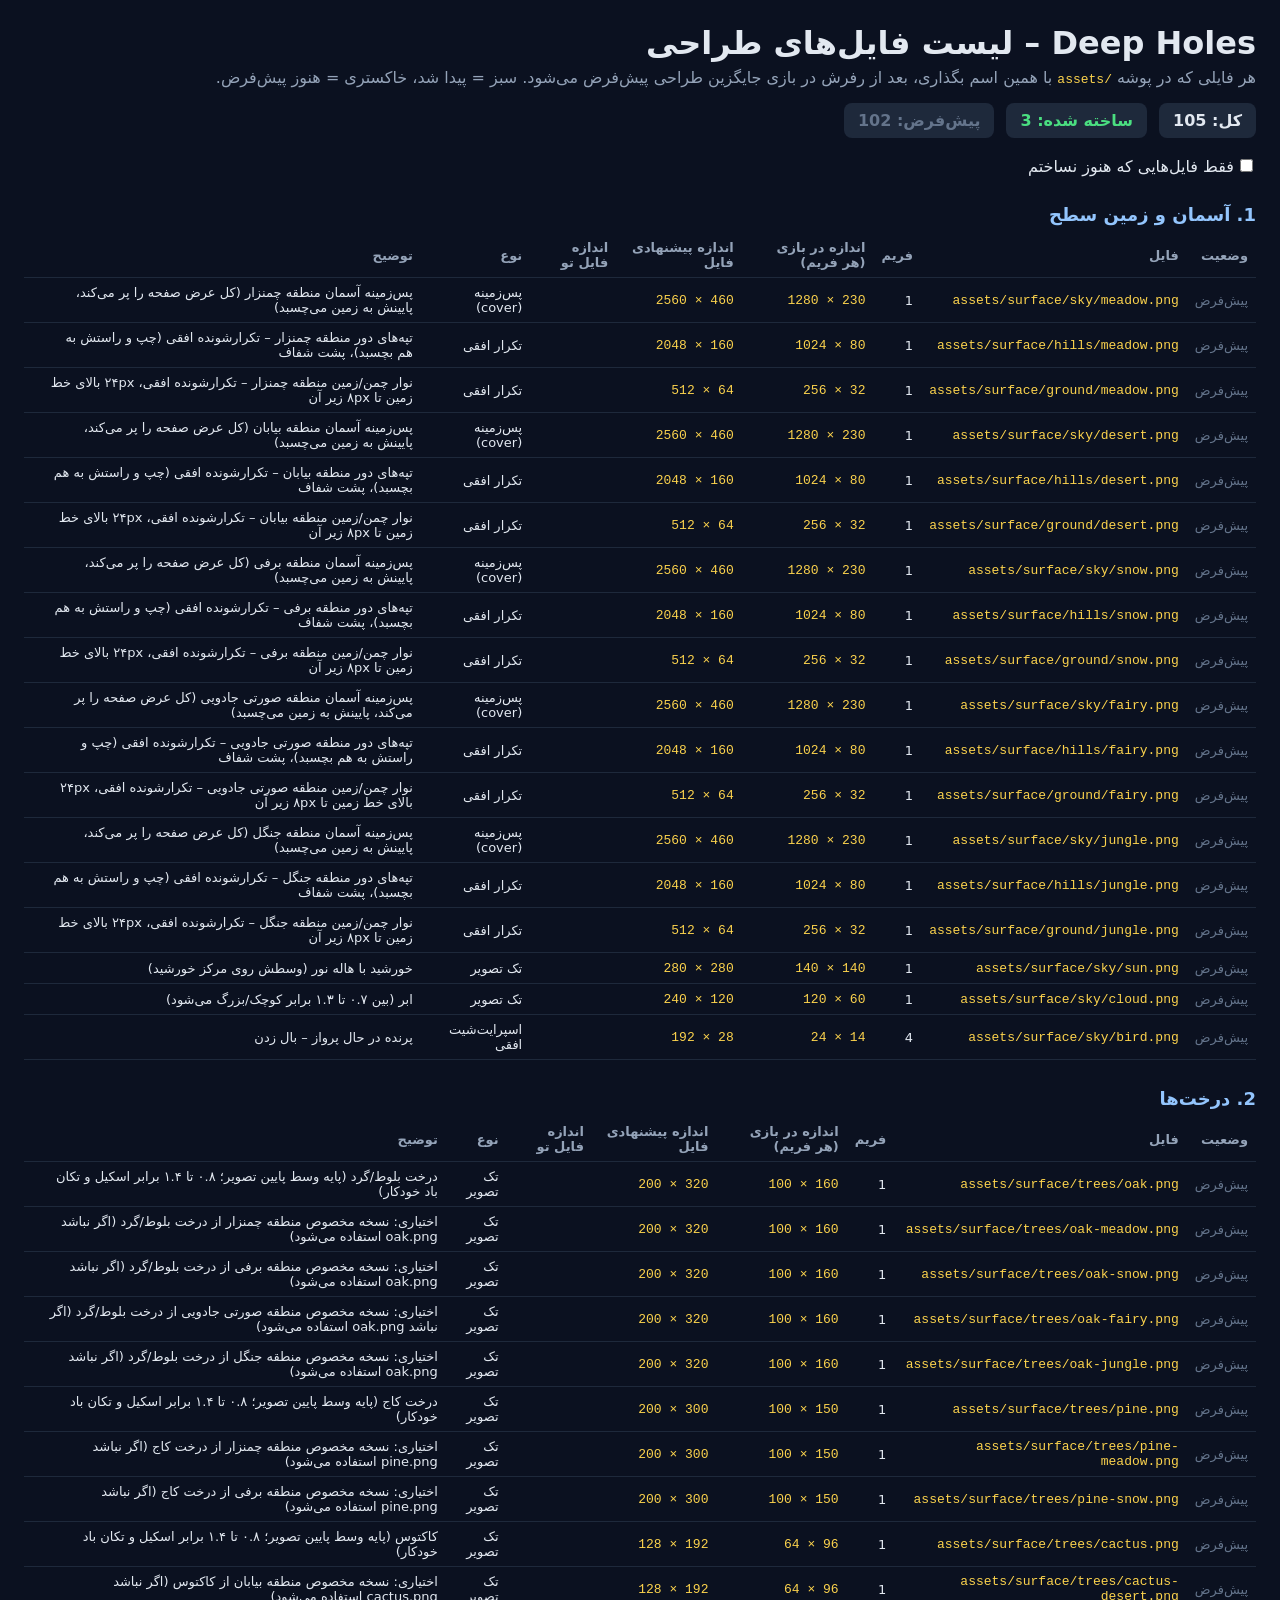
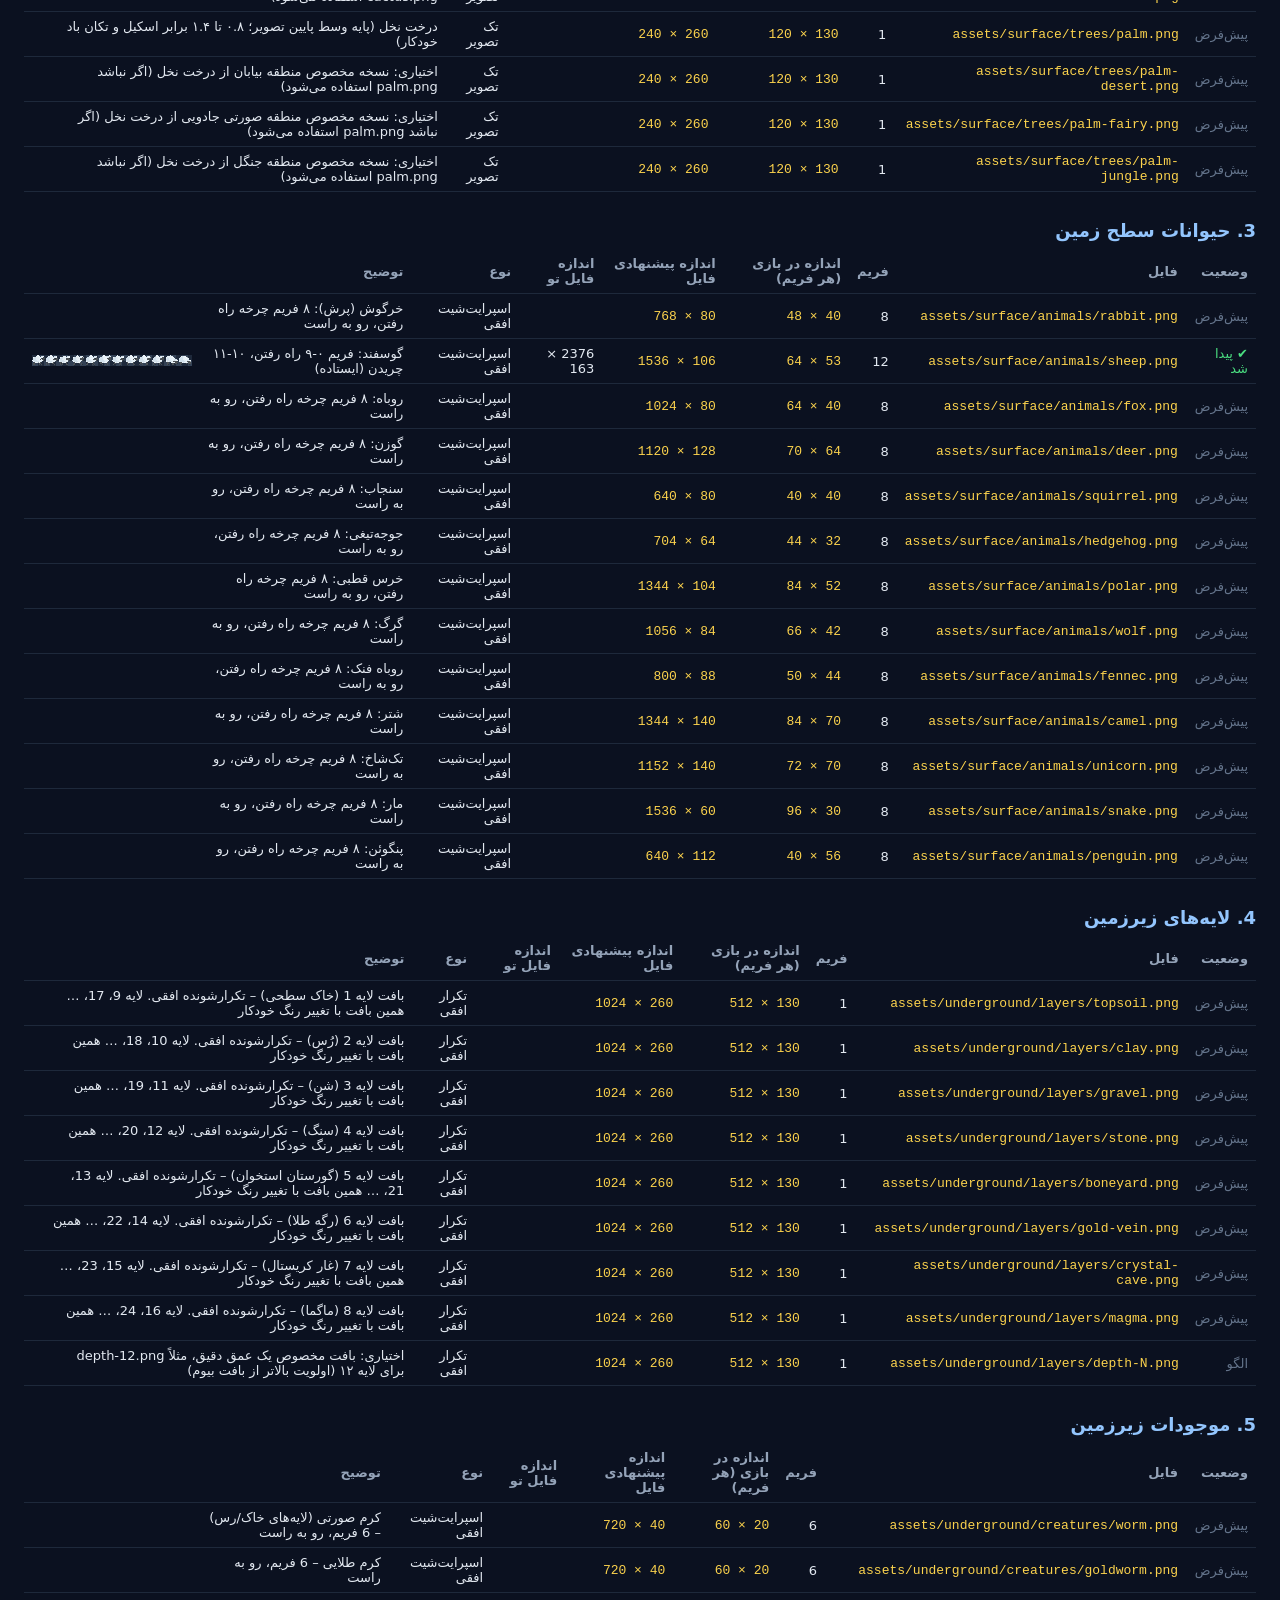
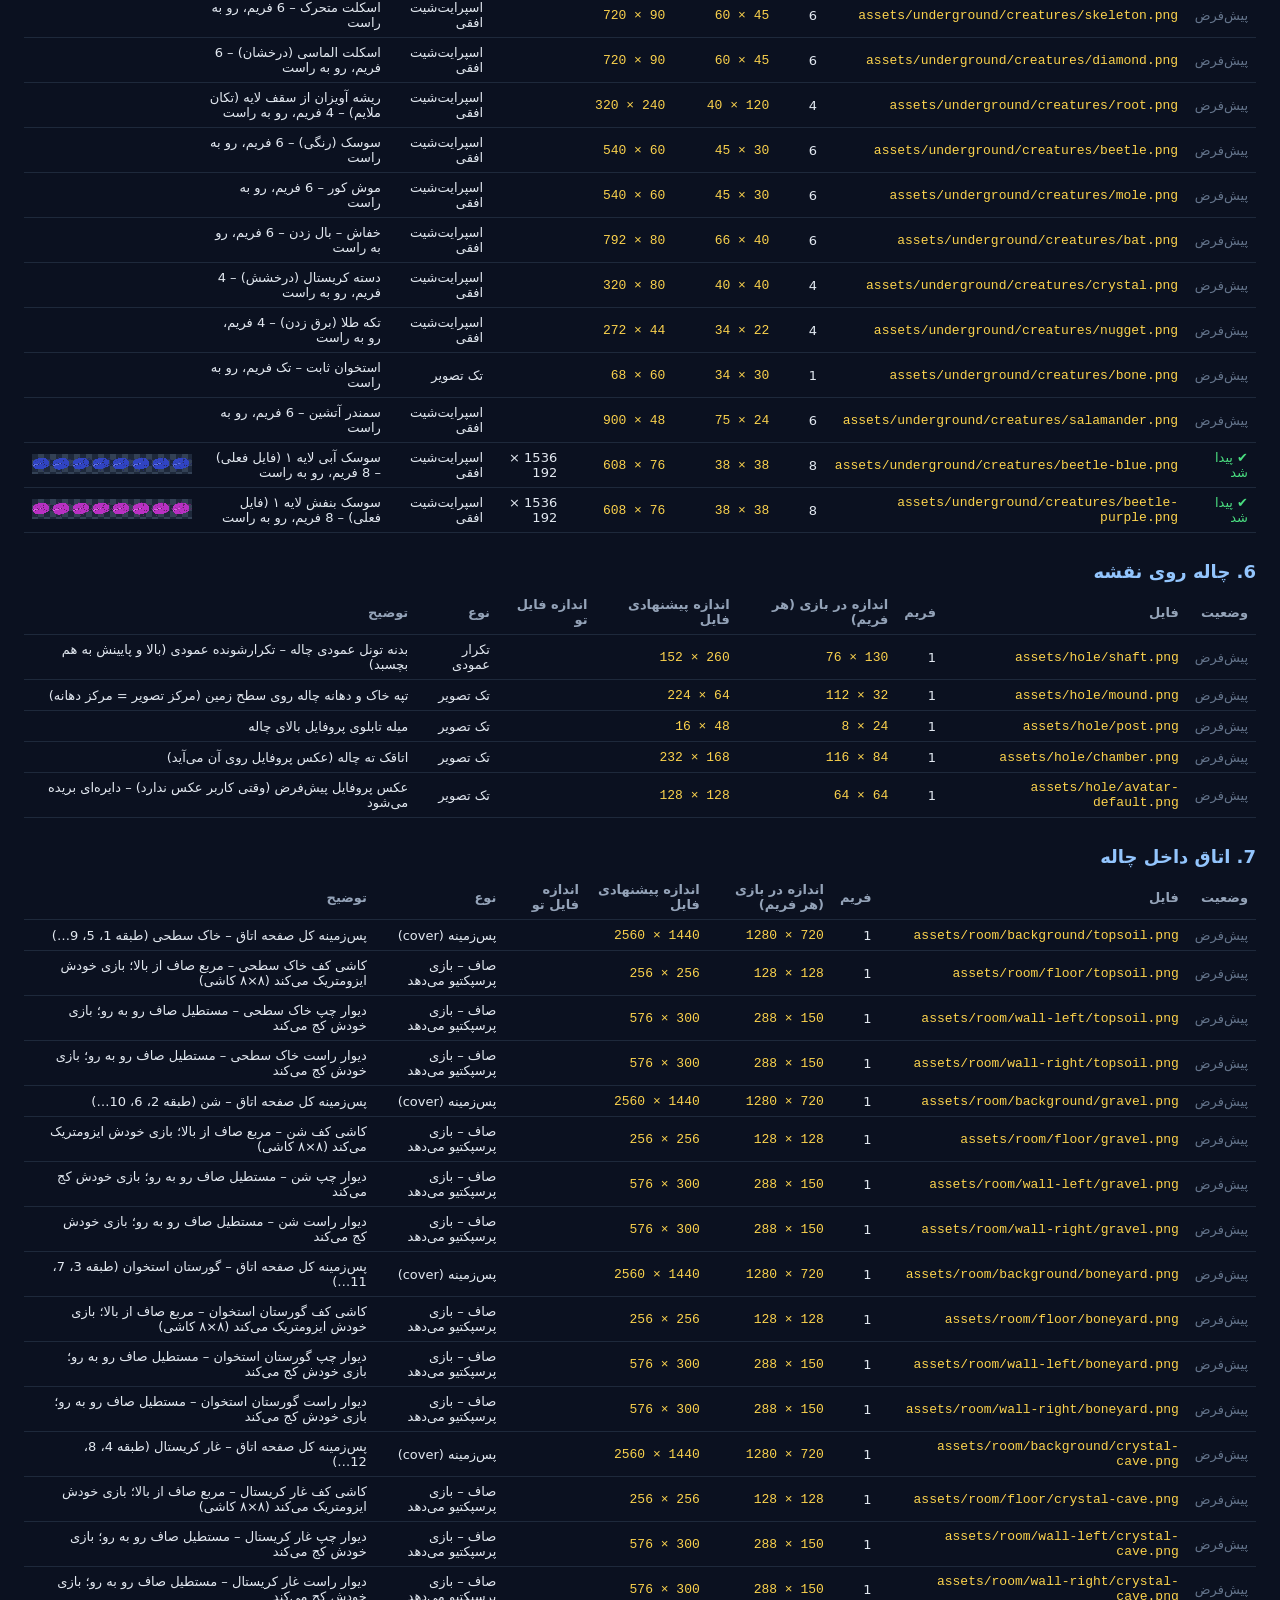
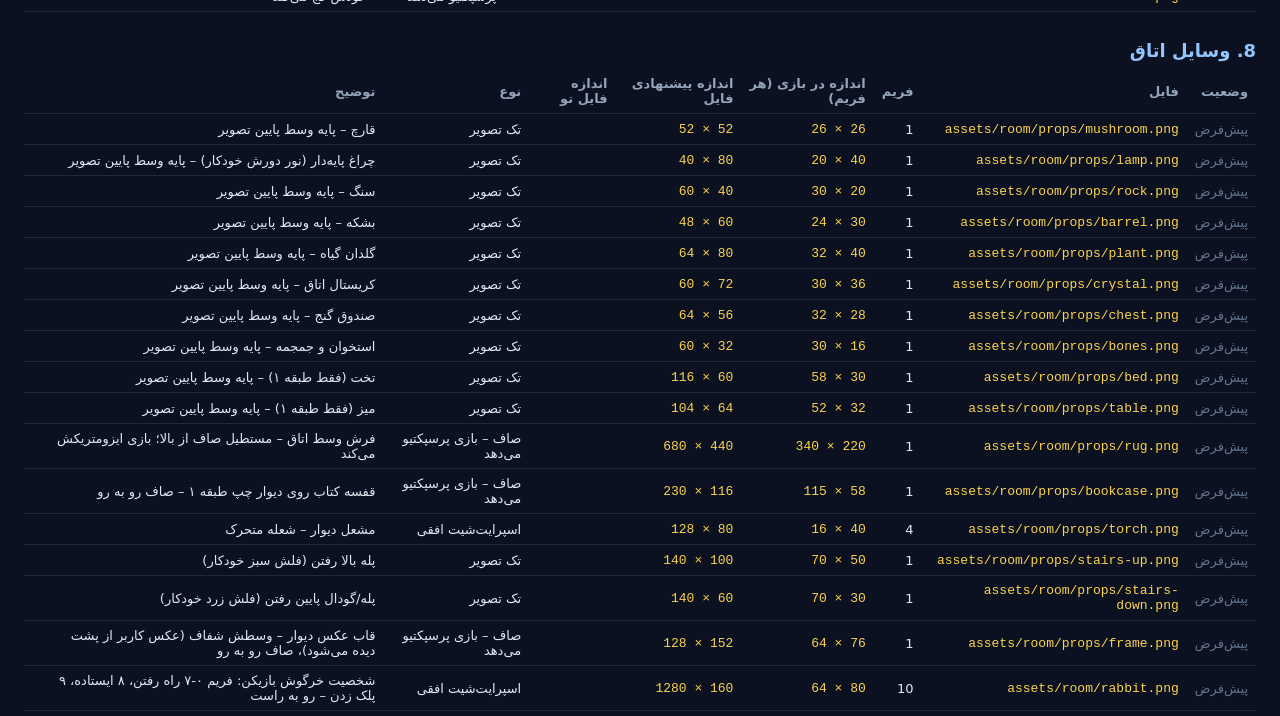
==== assets.html @ 305812e3 "Add files via upload" ====
<!DOCTYPE html>
<html lang="fa" dir="rtl">
<head>
<meta charset="UTF-8" />
<meta name="viewport" content="width=device-width, initial-scale=1.0" />
<title>Deep Holes – Asset checklist</title>
<style>
  body { font-family: Tahoma, system-ui, sans-serif; background: #0b1120; color: #e2e8f0; margin: 0; padding: 24px; }
  h1 { margin: 0 0 6px; } p { color: #94a3b8; margin: 4px 0 16px; }
  .sum { display: flex; gap: 12px; margin-bottom: 18px; flex-wrap: wrap; }
  .sum b { background: #1e293b; padding: 8px 14px; border-radius: 8px; }
  h2 { margin: 28px 0 8px; font-size: 18px; color: #93c5fd; }
  table { width: 100%; border-collapse: collapse; font-size: 13px; }
  th, td { border-bottom: 1px solid #1e293b; padding: 7px 8px; text-align: right; vertical-align: middle; }
  th { color: #94a3b8; font-weight: 600; }
  code { direction: ltr; unicode-bidi: isolate; display: inline-block; color: #fcd34d; }
  .ok { color: #4ade80; } .miss { color: #64748b; } .warn { color: #fbbf24; }
  img.prev { max-height: 40px; max-width: 160px; image-rendering: pixelated; background: repeating-conic-gradient(#334155 0 25%, #1e293b 0 50%) 0 0/12px 12px; }
  label { cursor: pointer; } input { margin-left: 6px; }
</style>
</head>
<body>
<h1>Deep Holes – لیست فایل‌های طراحی</h1>
<p>هر فایلی که در پوشه <code>assets/</code> با همین اسم بگذاری، بعد از رفرش در بازی جایگزین طراحی پیش‌فرض می‌شود. سبز = پیدا شد، خاکستری = هنوز پیش‌فرض.</p>
<div class="sum" id="sum"></div>
<label><input type="checkbox" id="onlyMissing" />فقط فایل‌هایی که هنوز نساختم</label>
<div id="out"></div>
<script type="module">
import { MANIFEST, SCALE, stateOf } from "./js/assets.js?v=7";
const KIND = { cover: "پس‌زمینه (cover)", "tile-x": "تکرار افقی", "tile-y": "تکرار عمودی", flat: "صاف – بازی پرسپکتیو می‌دهد" };
const rec = (s) => `${s.w * s.frames * SCALE} × ${s.h * SCALE}`;
function render() {
  const only = document.getElementById("onlyMissing").checked;
  let html = "", groups = {}, ok = 0, miss = 0, load = 0;
  for (const s of MANIFEST) (groups[s.group] ||= []).push(s);
  for (const [g, list] of Object.entries(groups)) {
    let rows = "";
    for (const s of list) {
      const st = s.pattern ? { state: "pattern" } : stateOf(s.file);
      if (st.state === "ok") ok++; else if (st.state === "missing") miss++; else if (st.state === "loading") load++;
      if (only && st.state === "ok") continue;
      let status, real = "";
      if (st.state === "ok") {
        const fw = st.im.naturalWidth / s.frames, fh = st.im.naturalHeight;
        const want = s.w / s.h, got = fw / fh, bad = Math.abs(got - want) / want > 0.08 && !["cover", "tile-x", "tile-y"].includes(s.kind);
        real = `${st.im.naturalWidth} × ${st.im.naturalHeight}` + (bad ? ` <span class="warn">⚠ نسبت فریم فرق دارد</span>` : "");
        status = `<span class="ok">✔ پیدا شد</span>`;
      } else if (st.state === "pattern") status = `<span class="miss">الگو</span>`;
      else if (st.state === "loading") status = "…";
      else status = `<span class="miss">پیش‌فرض</span>`;
      rows += `<tr><td>${status}</td><td><code>${s.file}</code></td><td>${s.frames}</td><td><code>${s.w} × ${s.h}</code></td>
        <td><code>${rec(s)}</code></td><td>${real}</td><td>${KIND[s.kind] || (s.frames > 1 ? "اسپرایت‌شیت افقی" : "تک تصویر")}</td><td>${s.desc}</td>
        <td>${st.state === "ok" ? `<img class="prev" src="${st.im.src}">` : ""}</td></tr>`;
    }
    if (rows) html += `<h2>${g}</h2><table><tr><th>وضعیت</th><th>فایل</th><th>فریم</th><th>اندازه در بازی (هر فریم)</th><th>اندازه پیشنهادی فایل</th><th>اندازه فایل تو</th><th>نوع</th><th>توضیح</th><th></th></tr>${rows}</table>`;
  }
  document.getElementById("out").innerHTML = html;
  document.getElementById("sum").innerHTML = `<b>کل: ${MANIFEST.length - 1}</b><b class="ok">ساخته شده: ${ok}</b><b class="miss">پیش‌فرض: ${miss}</b>`;
  if (load) setTimeout(render, 300);
}
document.getElementById("onlyMissing").onchange = render;
render();
</script>
</body>
</html>
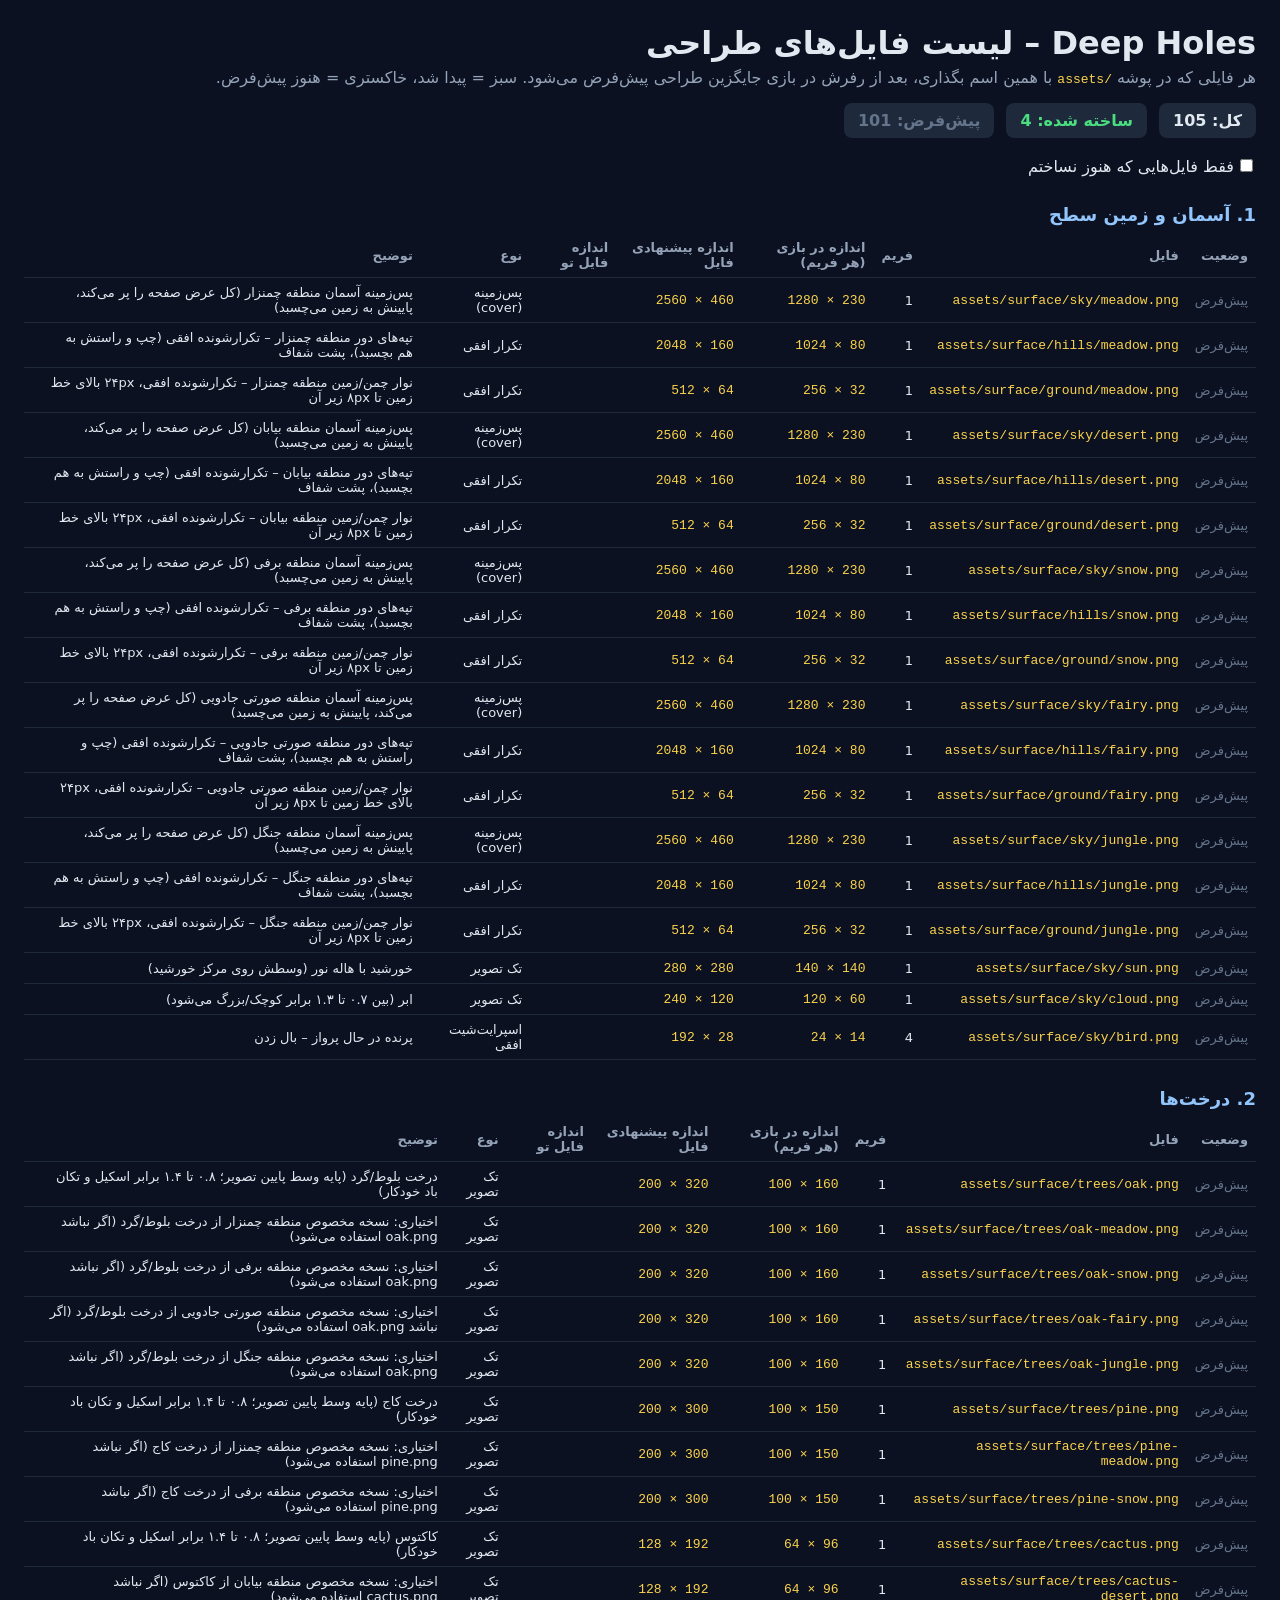
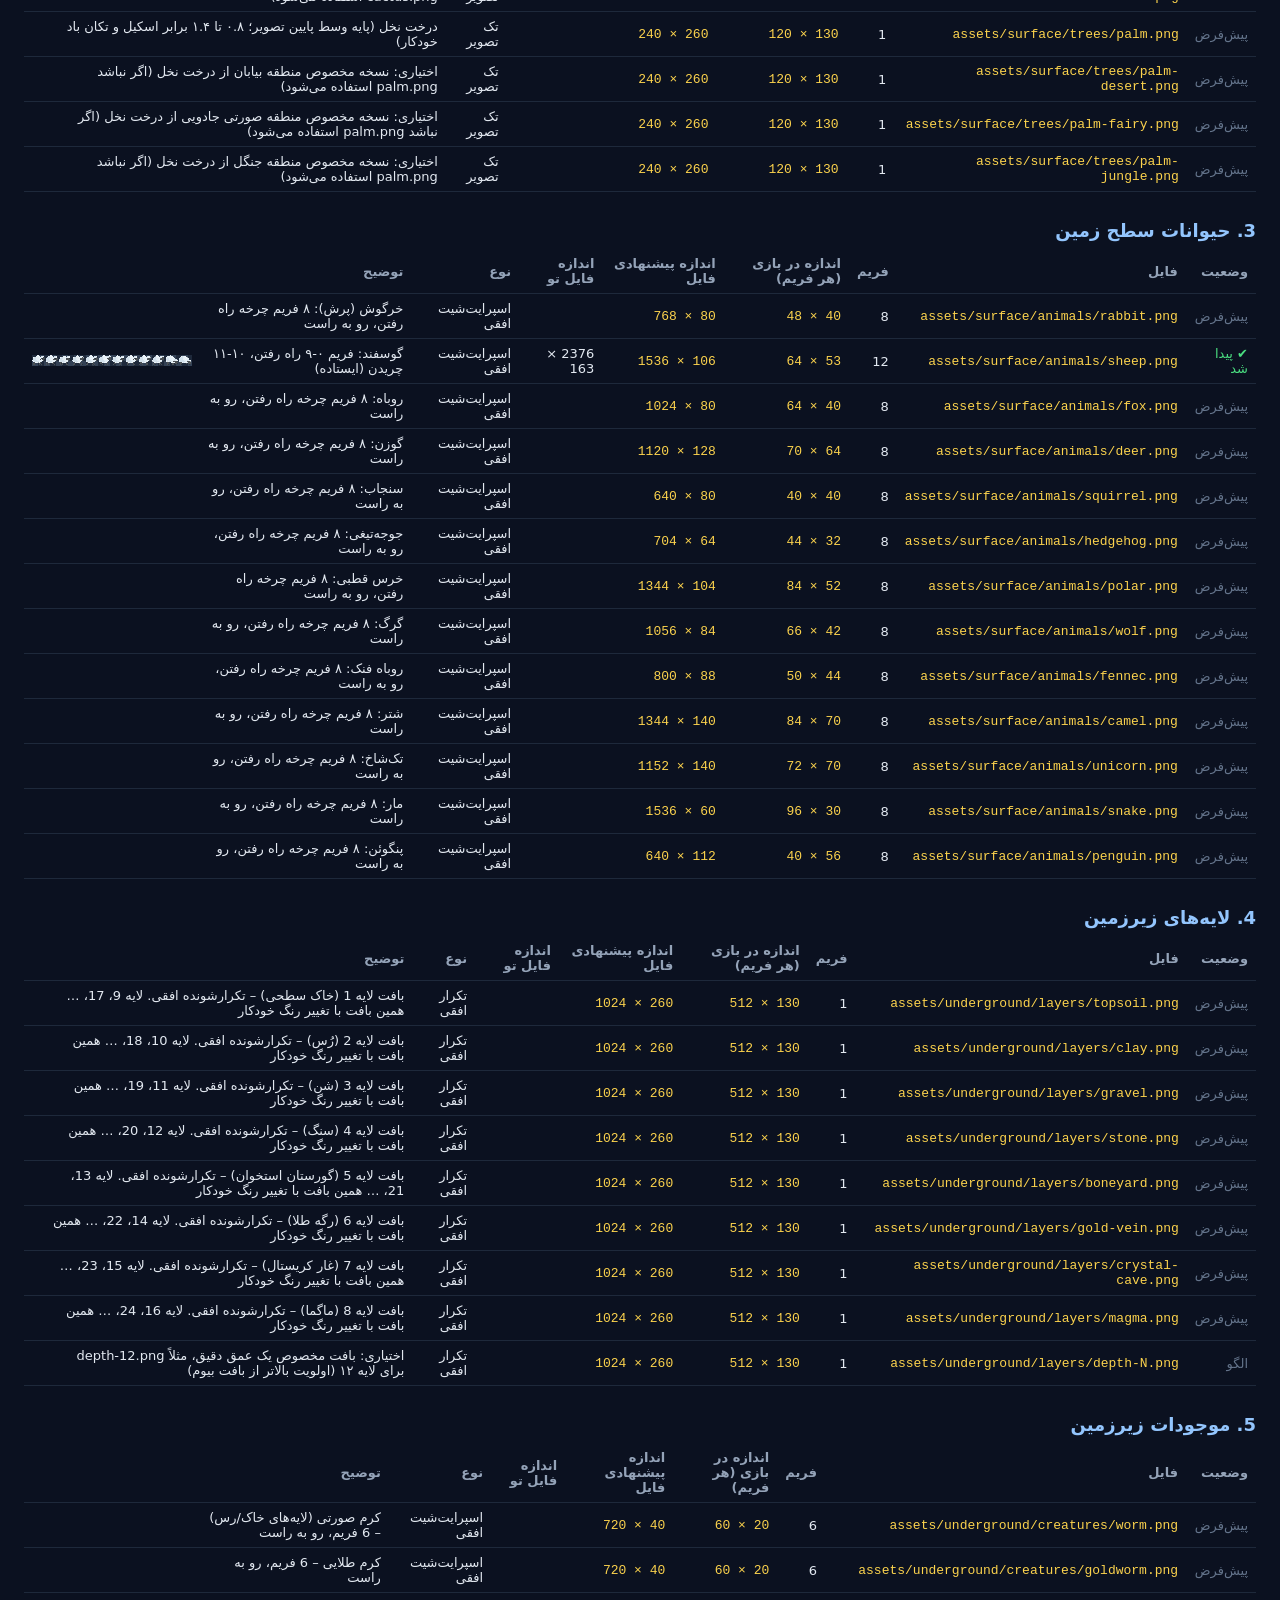
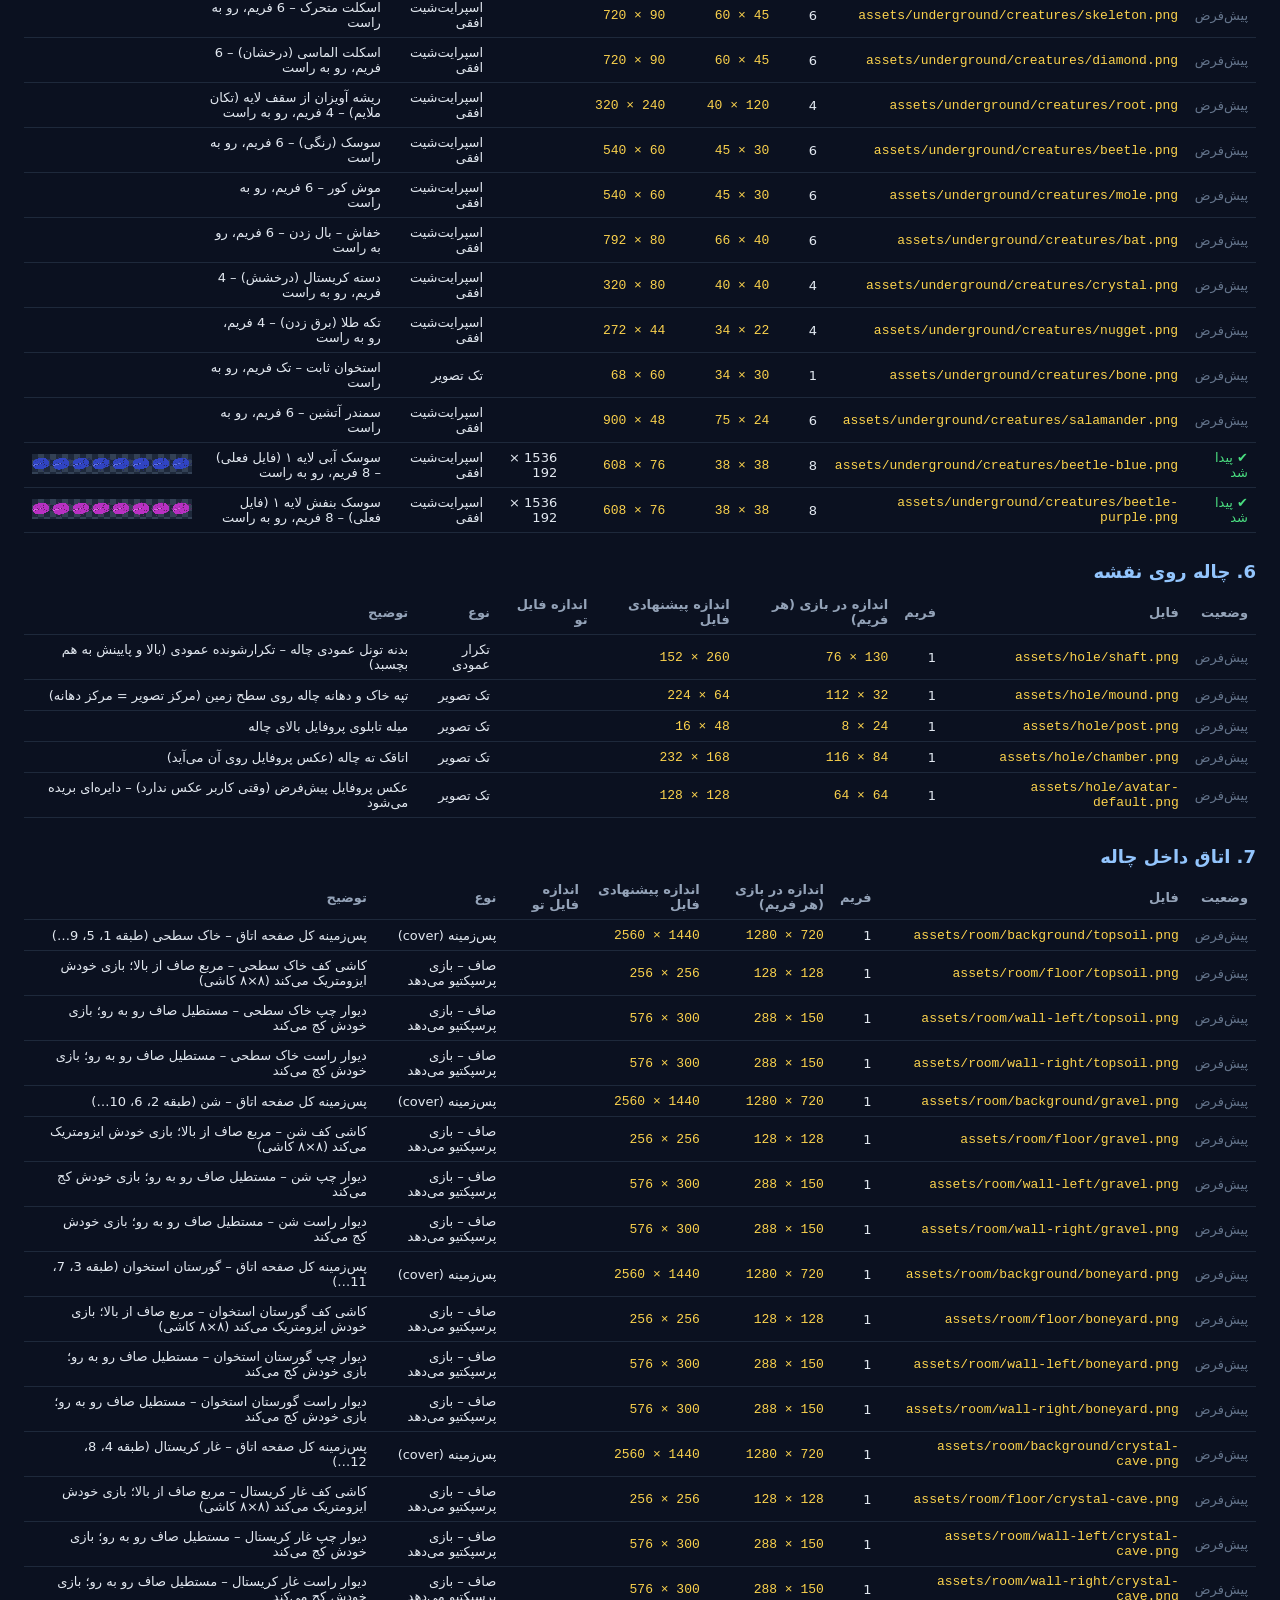
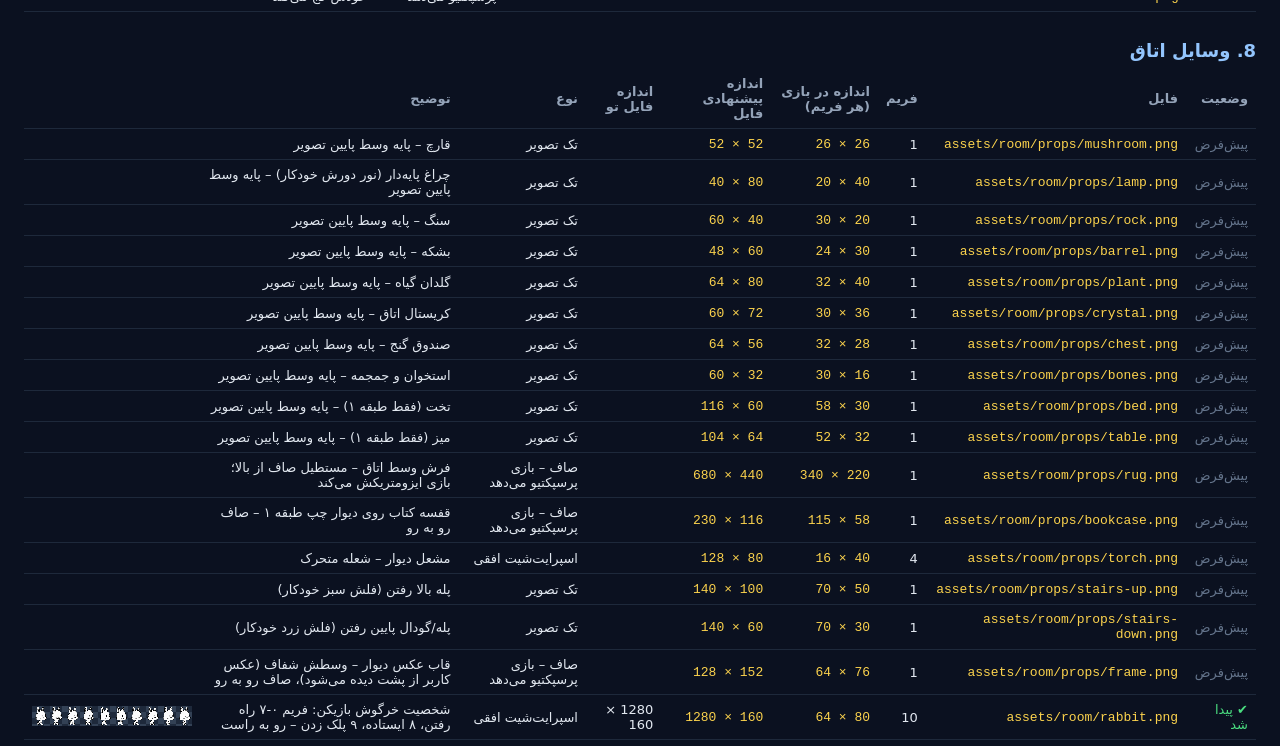
==== commit f82d8196: "Add files via upload" ====
--- a/assets.html
+++ b/assets.html
@@ -26,7 +26,7 @@
 <label><input type="checkbox" id="onlyMissing" />فقط فایل‌هایی که هنوز نساختم</label>
 <div id="out"></div>
 <script type="module">
-import { MANIFEST, SCALE, stateOf } from "./js/assets.js?v=7";
+import { MANIFEST, SCALE, stateOf } from "./js/assets.js?v=12";
 const KIND = { cover: "پس‌زمینه (cover)", "tile-x": "تکرار افقی", "tile-y": "تکرار عمودی", flat: "صاف – بازی پرسپکتیو می‌دهد" };
 const rec = (s) => `${s.w * s.frames * SCALE} × ${s.h * SCALE}`;
 function render() {
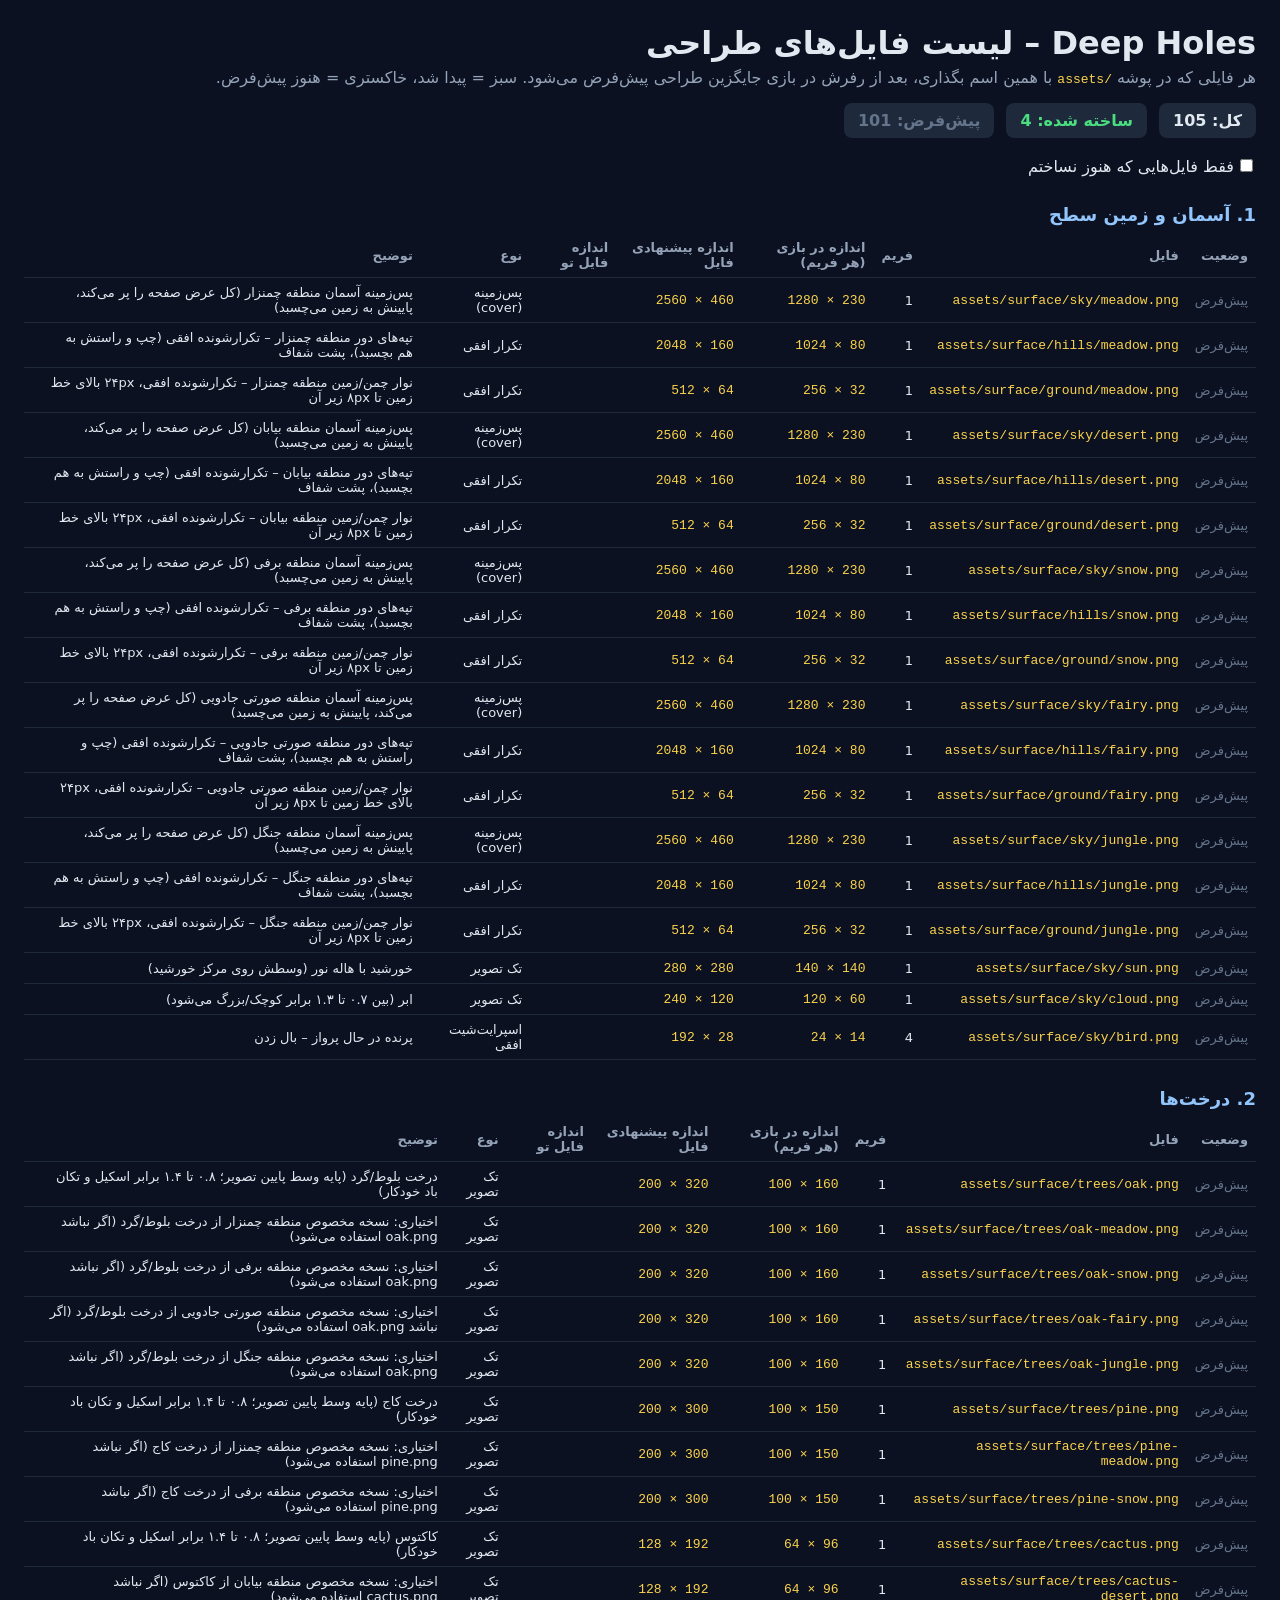
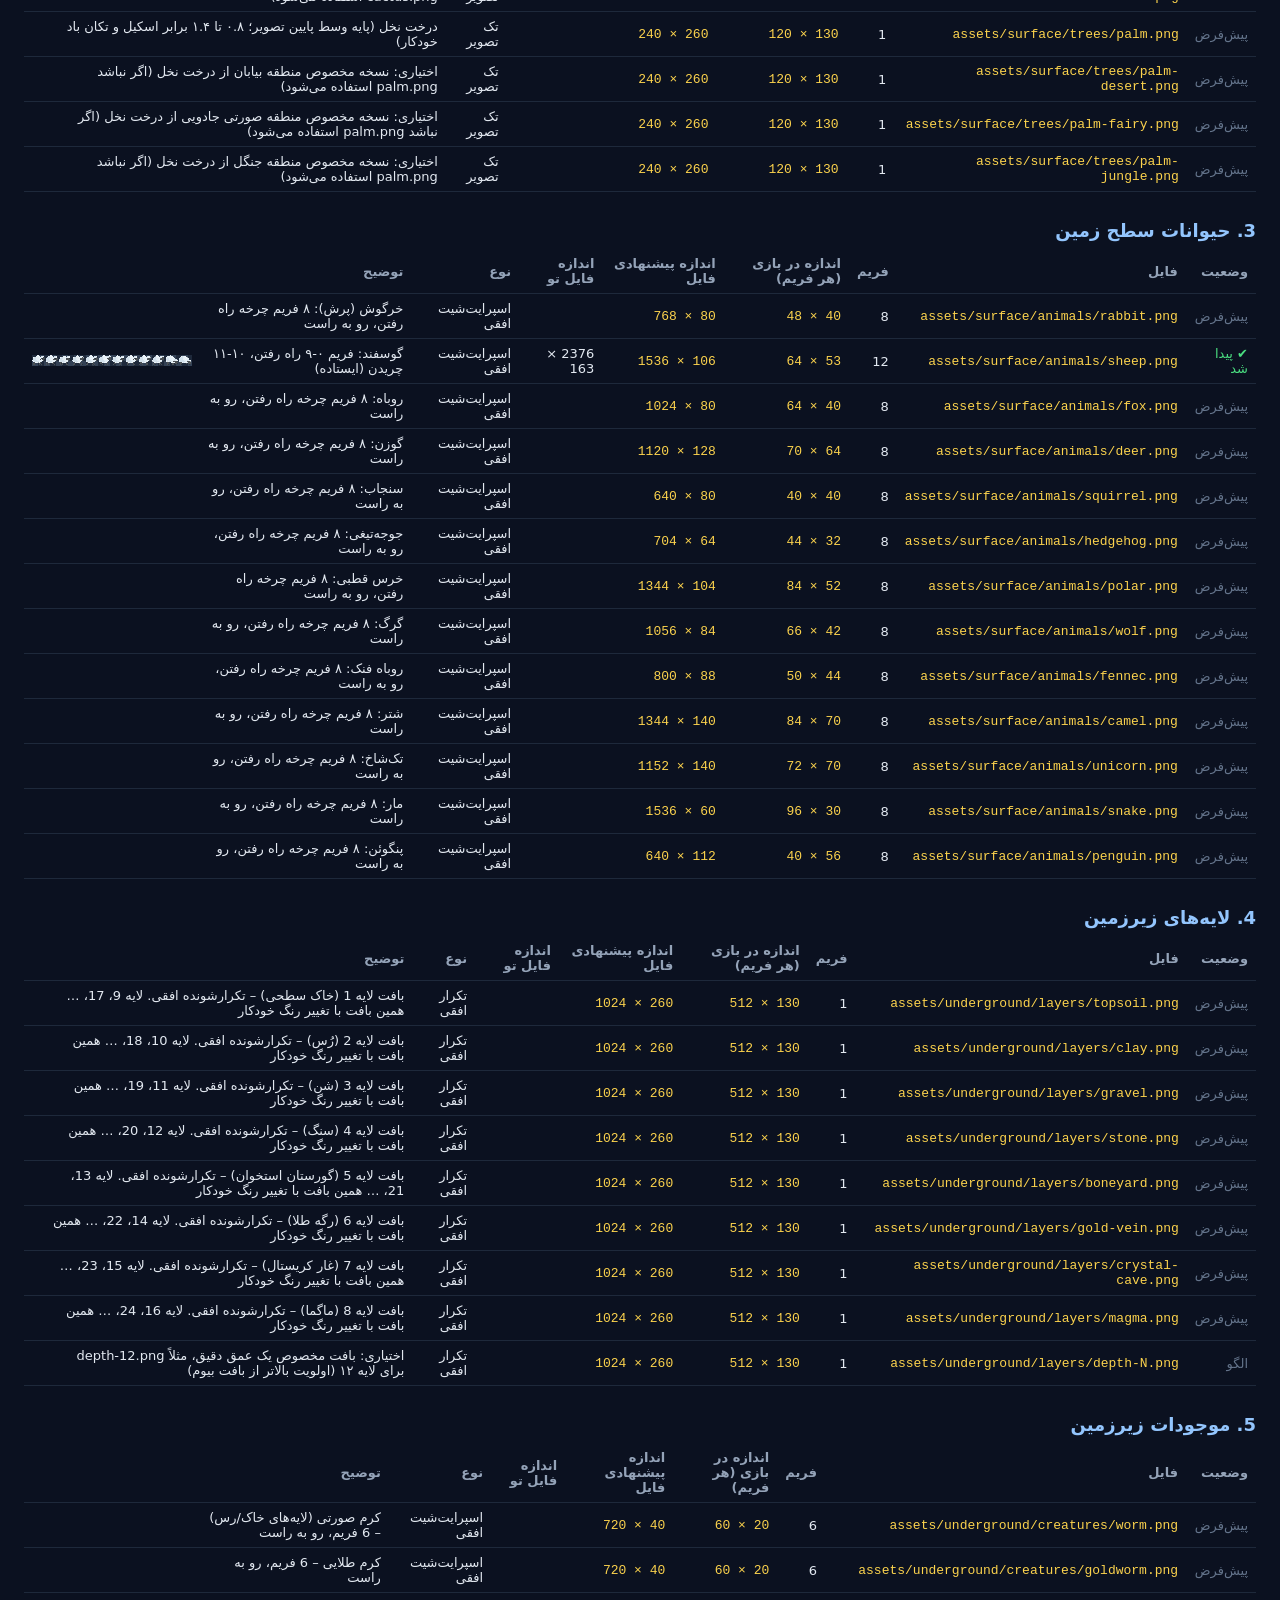
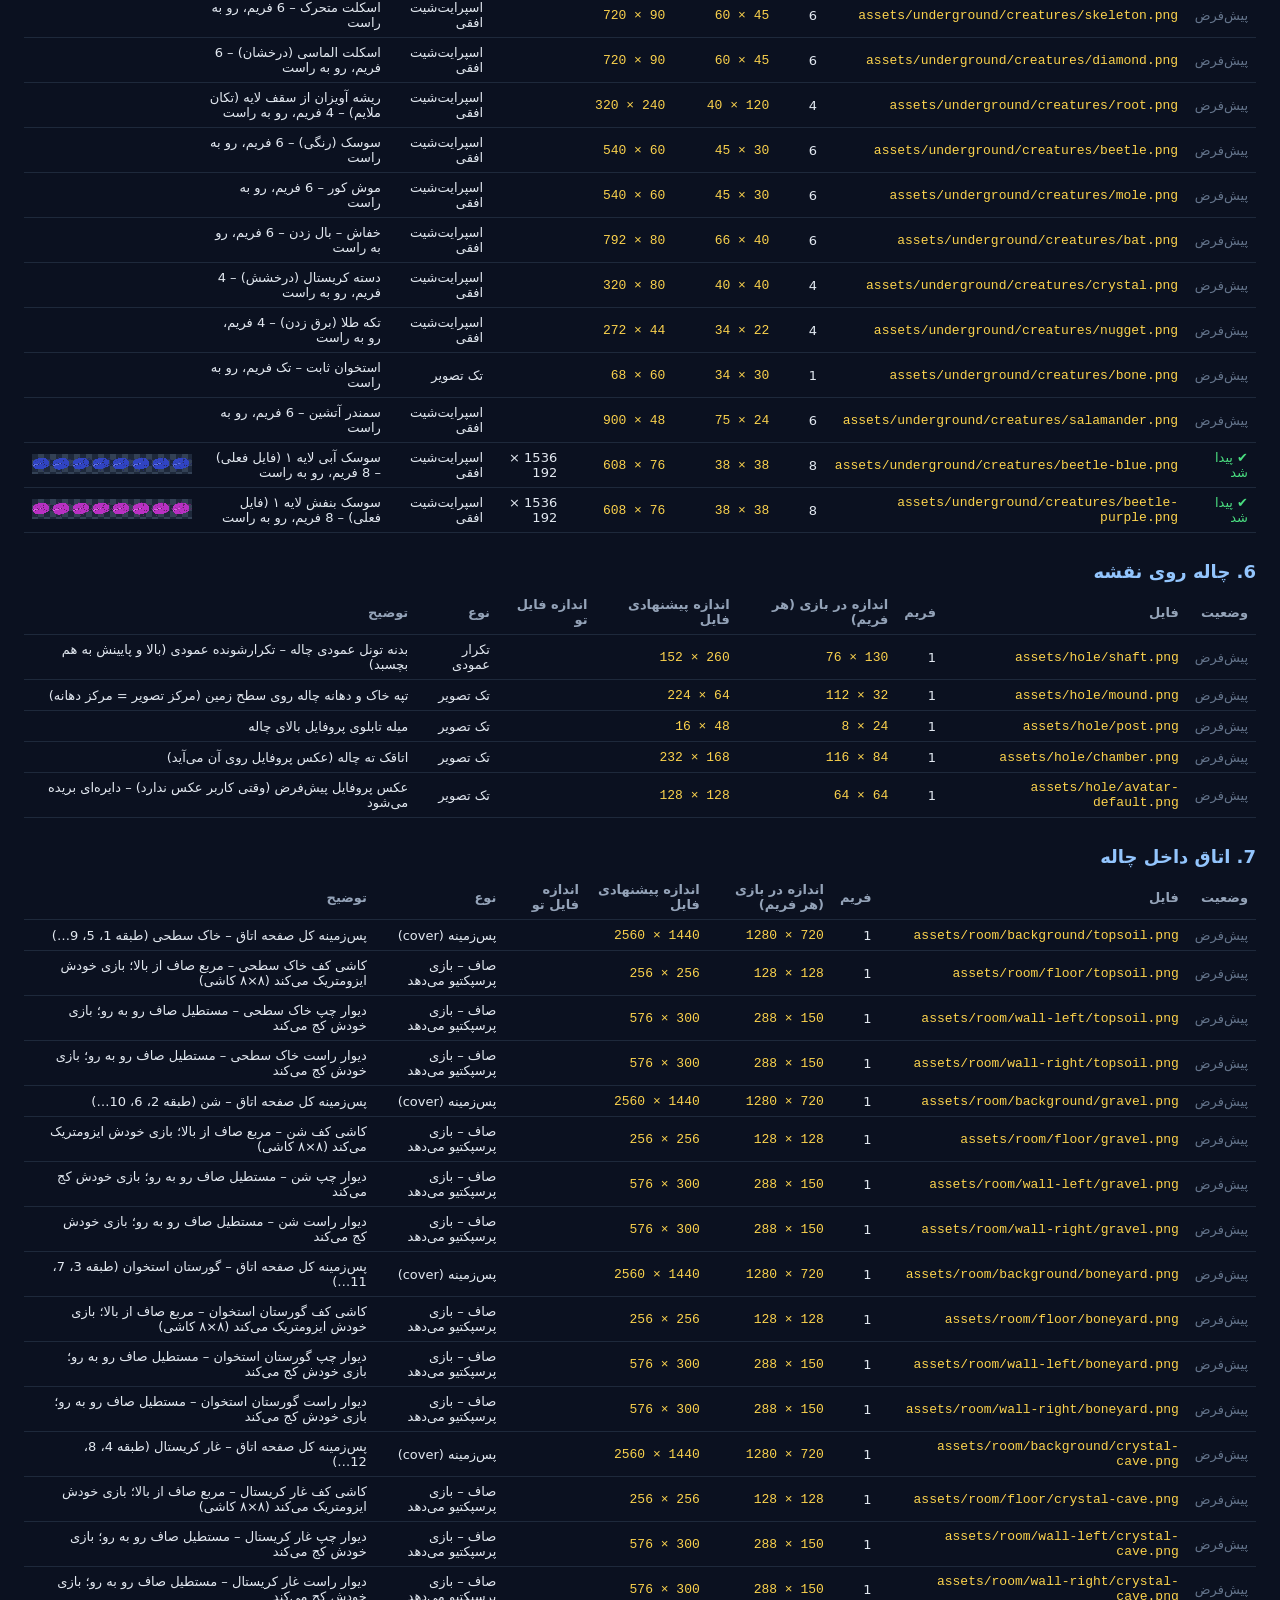
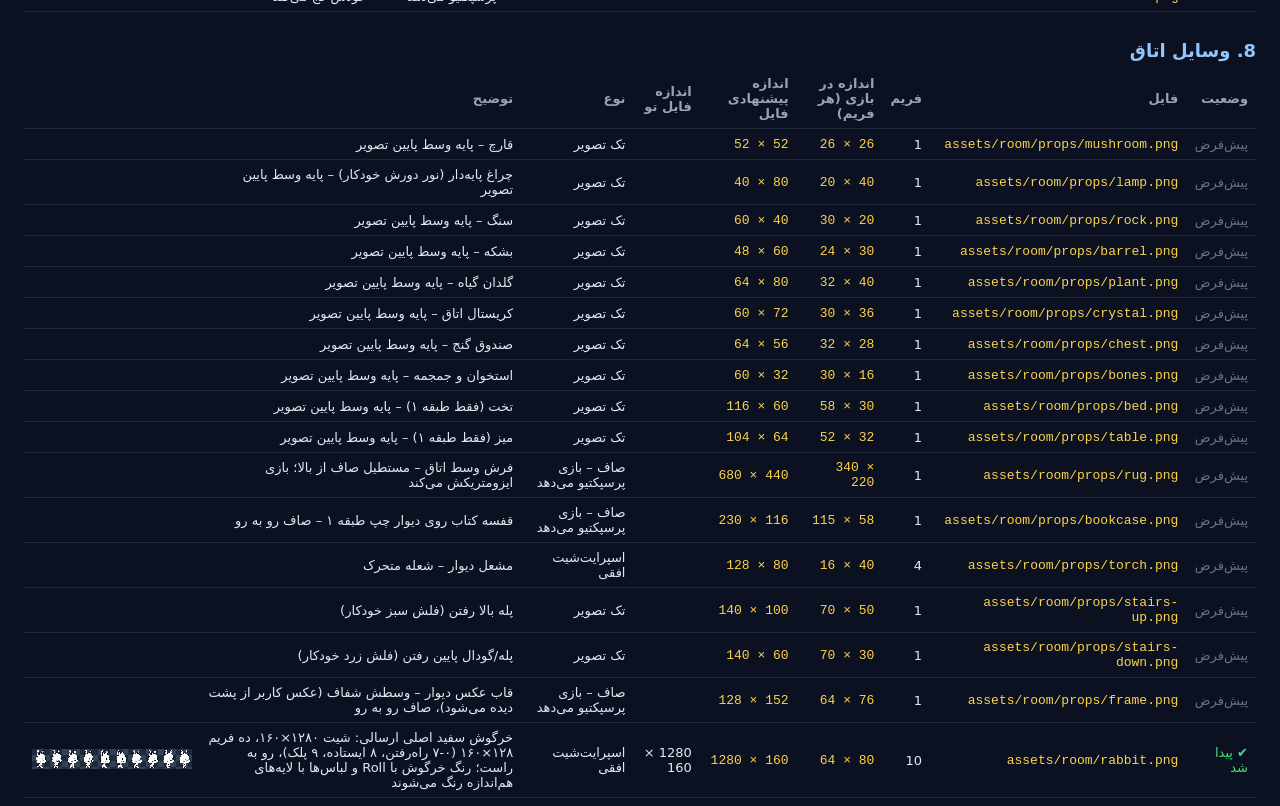
==== commit c3243f0d: "Add files via upload" ====
--- a/assets.html
+++ b/assets.html
@@ -26,7 +26,7 @@
 <label><input type="checkbox" id="onlyMissing" />فقط فایل‌هایی که هنوز نساختم</label>
 <div id="out"></div>
 <script type="module">
-import { MANIFEST, SCALE, stateOf } from "./js/assets.js?v=12";
+import { MANIFEST, SCALE, stateOf } from "./js/assets.js?v=18";
 const KIND = { cover: "پس‌زمینه (cover)", "tile-x": "تکرار افقی", "tile-y": "تکرار عمودی", flat: "صاف – بازی پرسپکتیو می‌دهد" };
 const rec = (s) => `${s.w * s.frames * SCALE} × ${s.h * SCALE}`;
 function render() {
